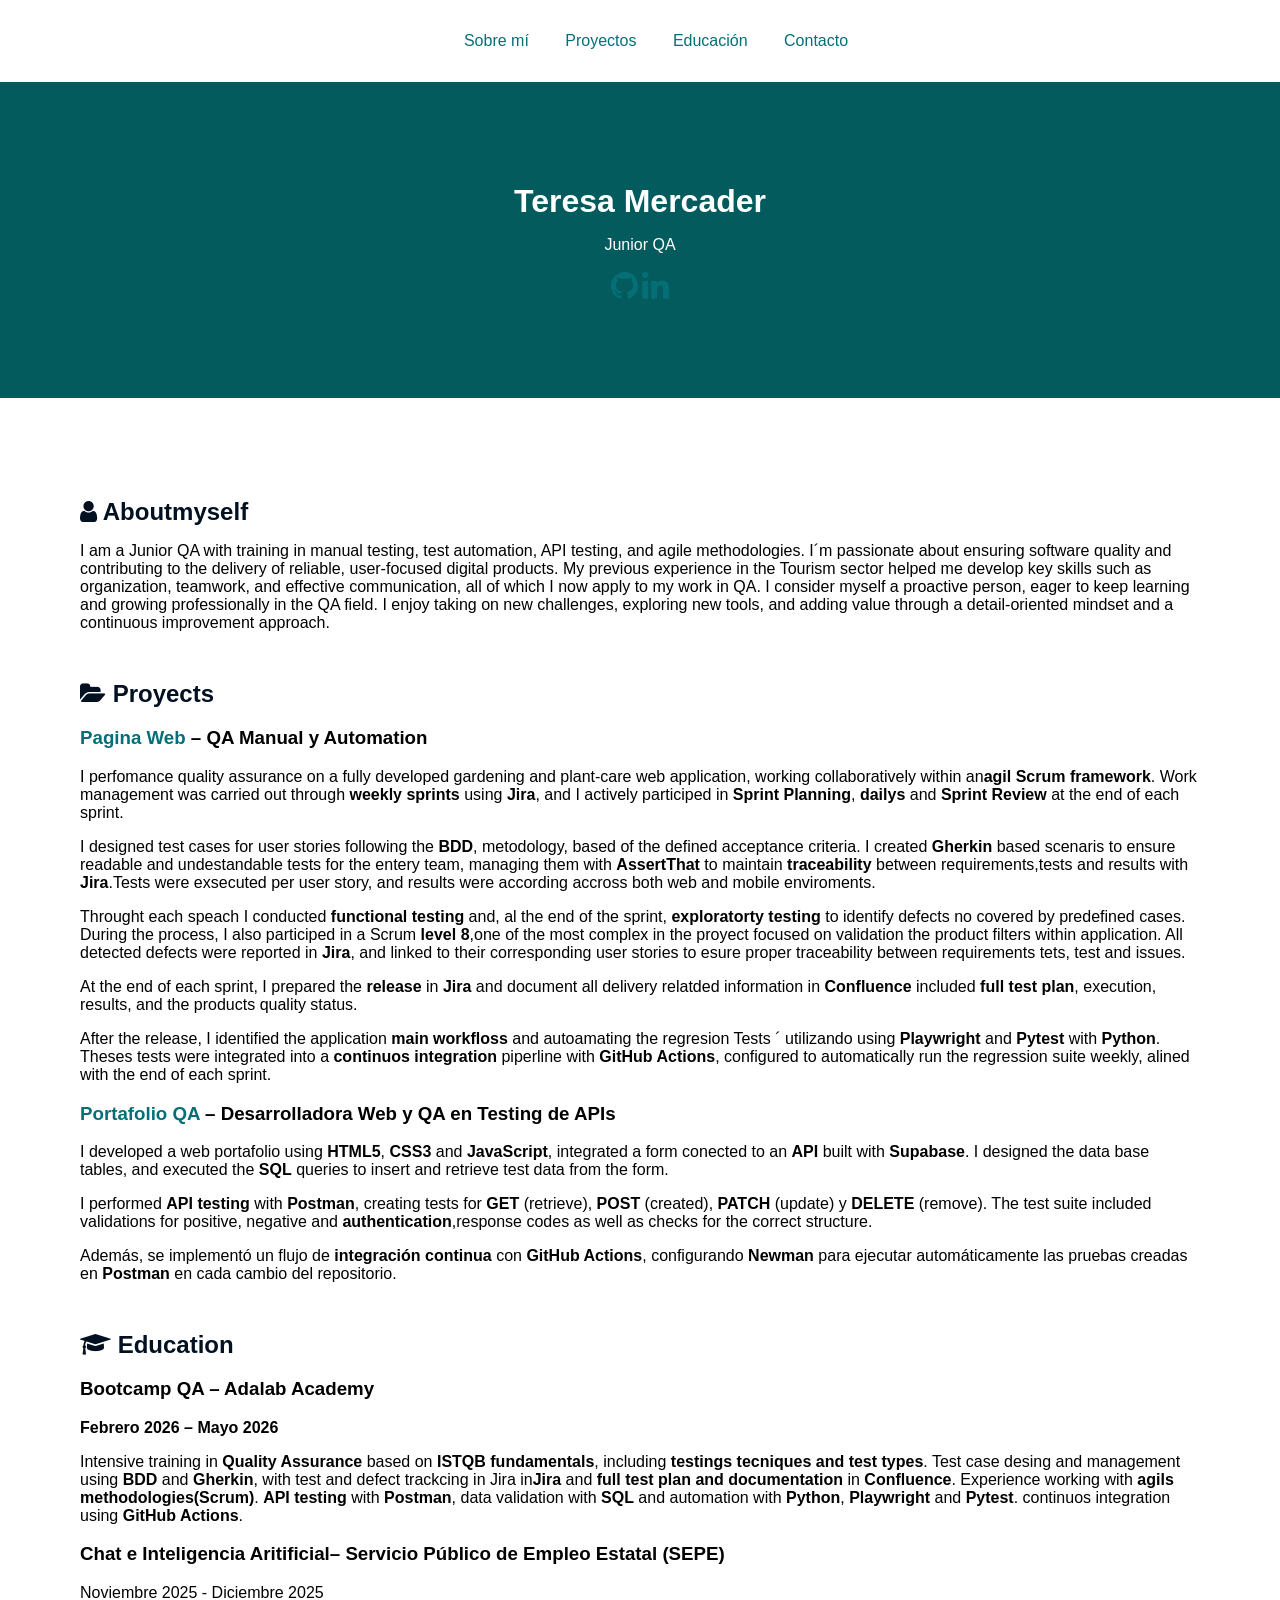
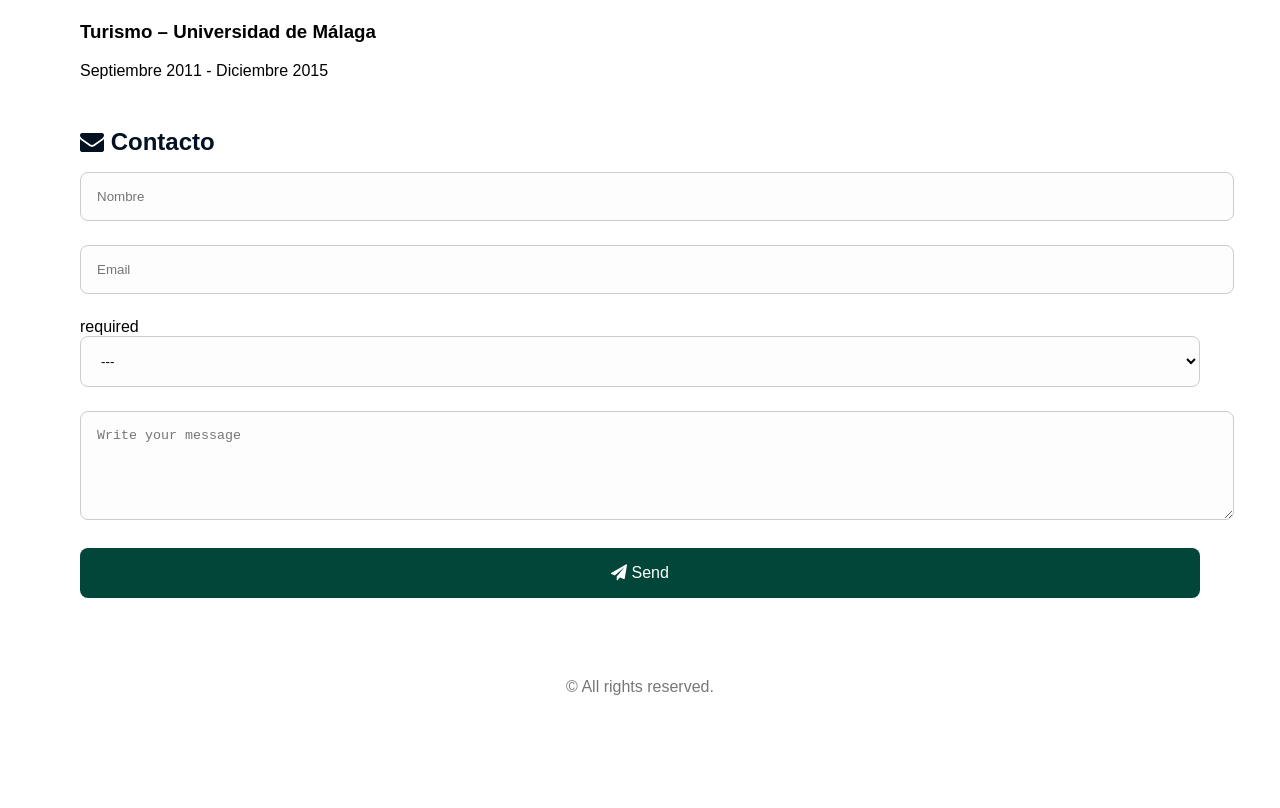
==== index.html @ 7fc17736 "Update index.html" ====
<!DOCTYPE html>
<html lang="es">

<head>
  <meta charset="UTF-8" />
  <meta name="viewport" content="width=device-width, initial-scale=1.0" />
  <meta name="description" content="Portfolio Teresa Mercader QA" />
  <meta name="author" content="Teresa Mecader" />
  <title>Teresa Mercader - Portfolio</title>
  <link href="style.css" rel="stylesheet">
  <!-- Importar Font Awesome para los iconos -->
  <link rel="stylesheet" href="https://cdnjs.cloudflare.com/ajax/libs/font-awesome/4.7.0/css/font-awesome.min.css" />
</head>

<body>
  <!-- Menú de navegación -->
  <nav>
    <ul>
      <li><a id="menusobremi" href="#sobremi">Sobre mí</a></li>
      <li><a id="menuproyectos" href="#proyectos">Proyectos</a></li>
      <li><a id="menueducacion" href="#educacion">Educación</a></li>
      <li><a id="menucontacto" href="#contacto">Contacto</a></li>
    </ul>
  </nav>
  <header>
    <h1 id="minombre">Teresa Mercader </h1>
    <p id="titulo">Junior QA</p>
    <p>
      <a id="linkgithub" href="https://github.com/TeresaMercaderQAOrganization" title="GitHub"
        class="fa fa-github fa-2x" aria-label="GitHub"></a>
      <a id="linklinkedin" href="https://www.linkedin.com/in/teresa-mercader/" title="LinkedIn"
        class="fa fa-linkedin fa-2x" aria-label="LinkedIn"></a>
    </p>
  </header>
  <main>
    <section id="Aboutmyself">
      <h2 id="titulosobremi">
        <i class="fa fa-user"></i> Aboutmyself
      </h2>
      <p>
        I am a Junior QA with training in manual testing, test automation, API testing, and agile methodologies.
        I´m passionate about ensuring software quality and contributing to the delivery of reliable, user‑focused
        digital products.
        My previous experience in the Tourism sector helped me develop key skills such as organization, teamwork, and
        effective communication, all of which I now apply to my work in QA.
        I consider myself a proactive person, eager to keep learning and growing professionally in the QA field. I enjoy
        taking on new challenges, exploring new tools, and adding value through a detail‑oriented mindset and a
        continuous improvement approach.
      </p>

    </section>

    <section id="Proyects">
      <h2 id="gardeningonlinestore">
        <i class="fa fa-folder-open"></i> Proyects
      </h2>

      <h3>
        <a id="linkproyectoapi"
          href="https://adalab-equipo2.atlassian.net/jira/software/projects/SCRUM/boards/1/backlog"
          target="_blank">Pagina Web</a>
        – QA Manual y Automation
      </h3>
      <p>
        I perfomance quality assurance on a fully developed gardening and plant-care web application,
        working collaboratively within an<strong>agil Scrum framework</strong>. Work management was carried
        out through <strong>weekly sprints</strong> using <strong>Jira</strong>, and I actively participed
        in <strong>Sprint Planning</strong>, <strong>dailys</strong> and <strong>Sprint Review</strong>
        at the end of each sprint.
      </p>

      <p>
        I designed test cases for user stories following the <strong>BDD</strong>, metodology, based of the defined
        acceptance criteria. I created <strong>Gherkin</strong> based scenaris to ensure readable and undestandable
        tests for the entery team, managing them with <strong>AssertThat</strong> to maintain
        <strong>traceability</strong> between requirements,tests and results with <strong>Jira</strong>.Tests were
        exsecuted per user story, and results were according accross both web and mobile enviroments.
      </p>

      <p>
        Throught each speach I conducted <strong>functional testing</strong> and, al the end of the sprint, <strong>
        exploratorty testing</strong> to identify defects no covered by predefined cases.
        During the process, I also participed in a Scrum <strong>level 8</strong>,one of the most complex
        in the proyect focused on validation the product filters within application. All detected defects were reported
        in <strong>Jira</strong>, and linked to their corresponding user stories to esure proper traceability
        between requirements tets, test and issues.
      </p>

      <p>
        At the end of each sprint, I prepared the <strong>release</strong> in <strong>Jira</strong>
        and document all delivery relatded information in <strong>Confluence</strong> included
        <strong>full test plan</strong>, execution, results, and the products quality status.
      </p>

      <p>
        After the release, I identified the application  <strong>main workfloss </strong> and autoamating the regresion Tests ´
        utilizando using <strong>Playwright</strong> and <strong>Pytest</strong> with <strong>Python</strong>. 
        Theses tests were integrated into a <strong>continuos integration</strong> piperline with
        <strong>GitHub Actions</strong>, configured to automatically run the regression suite weekly, alined 
        with the end of each sprint.
      </p>

      <h3>
        <a id="linkproyectoportafolio"
          href="https://teresamercaderqaorganization.github.io/Portafolio-Teresa-Mercader/">Portafolio QA</a>
        – Desarrolladora Web y QA en Testing de APIs
      </h3>
      <p>
        I developed a web portafolio using <strong>HTML5</strong>, <strong>CSS3</strong> and
        <strong>JavaScript</strong>, integrated a form conected to an <strong>API</strong> built with <strong>Supabase</strong>. 
        I designed the data base tables, and executed the <strong>SQL</strong> queries to insert and retrieve
        test data from the form.
      </p>

      <p>
        I performed <strong>API testing</strong> with <strong>Postman</strong>, creating
        tests for <strong>GET</strong> (retrieve),
        <strong>POST</strong> (created), <strong>PATCH</strong> (update) y
        <strong>DELETE</strong> (remove). The test suite included validations for positive, negative and
        <strong>authentication</strong>,response codes as well as checks for the correct structure.
      </p>

      <p>
        Además, se implementó un flujo de <strong>integración continua</strong> con
        <strong>GitHub Actions</strong>, configurando <strong>Newman</strong> para ejecutar
        automáticamente las pruebas creadas en <strong>Postman</strong> en cada cambio del
        repositorio.
      </p>

    </section>

    <section id="Education">
      <h2 id="tituloeducacion">
        <i class="fa fa-graduation-cap"></i> Education
      </h2>

      <h3>Bootcamp QA – Adalab Academy </h3>
      <p><strong>Febrero 2026 – Mayo 2026</strong></p>
      <p>
        Intensive training in  <strong>Quality Assurance</strong> based on 
        <strong>ISTQB fundamentals</strong>, including <strong>testings tecniques</strong> 
        <strong>and test types</strong>. Test case desing and management using <strong>BDD</strong> and 
        <strong>Gherkin</strong>, with test and defect trackcing in Jira 
        in<strong>Jira</strong> and <strong>full test plan and documentation </strong> in
        <strong>Confluence</strong>. Experience working with <strong>agils methodologies(Scrum)</strong>.
        <strong>API testing</strong> with <strong>Postman</strong>, data validation with
        <strong>SQL</strong> and automation with <strong>Python</strong>,
        <strong>Playwright</strong> and <strong>Pytest</strong>. continuos integration using
        <strong>GitHub Actions</strong>.
      </p>


      <h3>Chat e Inteligencia Aritificial– Servicio Público de Empleo Estatal (SEPE)</h3>
      <p>Noviembre 2025 - Diciembre 2025</p>

      <h3>Turismo – Universidad de Málaga</h3>
      <p>Septiembre 2011 - Diciembre 2015</p>
    </section>

    <section id="contacto">
      <h2 id="titulocontacto">
        <i class="fa fa-envelope"></i> Contacto
      </h2>
      <form id="contactForm" onsubmit="return enviarFormulario(event)">
        <input id="nombre" type="text" placeholder="Nombre" required/ maxlength="15">
        <input id="email" type="email" placeholder="Email" />required
        <select id="asunto">
          <option value="">---</option>
          <option value="info">information</option>
          <option value="job">Job offert </option>
          <option value="other">other</option>
        </select>
        <textarea id="mensaje" rows="5" placeholder="Write your message"></textarea>
        <button id="enviar" type="submit">
          <i class="fa fa-paper-plane"></i> Send
        </button>
      </form>
      <p id="formMessage"></p>
    </section>


    <footer>
      <p>&copy; All rights reserved.</p>
    </footer>
</body>
<script src="script.js" defer></script>

</html>
---- style.css ----
body {
  font-family: Verdana, Arial, sans-serif;
  font-size: 1rem;
  color: black;
  margin: 0;
}

header {
  background-color: rgb(4, 91, 93);
  color: white;
  padding: 5rem;
  text-align: center;
}

main {
  padding: 5rem;
  text-align: left;
}

nav {
  text-align: center;
  width:100%;
  padding: 1rem;
}

nav ul {
  padding: 0;
  margin: 0;
    background-color: white;
  
}

nav ul li {
  display: inline-block;
  margin: 0rem;
  font-size: 1rem;
  padding: 1rem;
  border-radius: 0.5rem ;

}
/* Menú vertical en móvil */
@media (max-width: 768px) {
  nav ul li {
    display: block;
    margin: 0.8rem 0;
  }
}

h1 {
  font-size: 2rem;
  margin-bottom: 1rem;
}

p {
  font-size: 1rem;
  margin-bottom: 1rem;
}

a {
  color: #056f78;
  text-decoration: none;
}

a:hover {
  text-decoration: underline;
}

section {
  margin-bottom: 3rem;
}

h2 {
  font-size: 1.5rem;
  margin-bottom: 1rem;
  color: #021121;
}

/* FORMULARIO */
form {
  width: 100%;
  font-size: 1rem;
}

input,
textarea,
select {
  width: 100%;
  padding: 1rem;
  margin-bottom: 1.5rem;
  border: 1px solid #ccc;
  border-radius: 0.5rem;
  background-color: #fdfdfd;
}

button {
  width: 100%;
  padding: 1rem;
  background-color: #02463a;
  color: white;
  border: none;
  border-radius: 0.5rem;
  font-size: 1rem;
}

footer {
  margin-top: 2rem;
  padding: 1rem;
  font-size: 0.9rem;
  color: #777;
  text-align: center;
}

table {
  width: 100%;
  border-collapse: collapse;
  table-layout: fixed; /* CLAVE */
  font-family: Arial, sans-serif;
}

th, td {
  border: 1px solid #ddd;
  padding: 6px;
  font-size: 14px;
  word-wrap: break-word;
  overflow-wrap: break-word;
}

thead {
  background-color: #f4f4f4;
}

/* Móvil */
@media (max-width: 768px) {
  th, td {
    font-size: 12px;
    padding: 4px;
  }
}
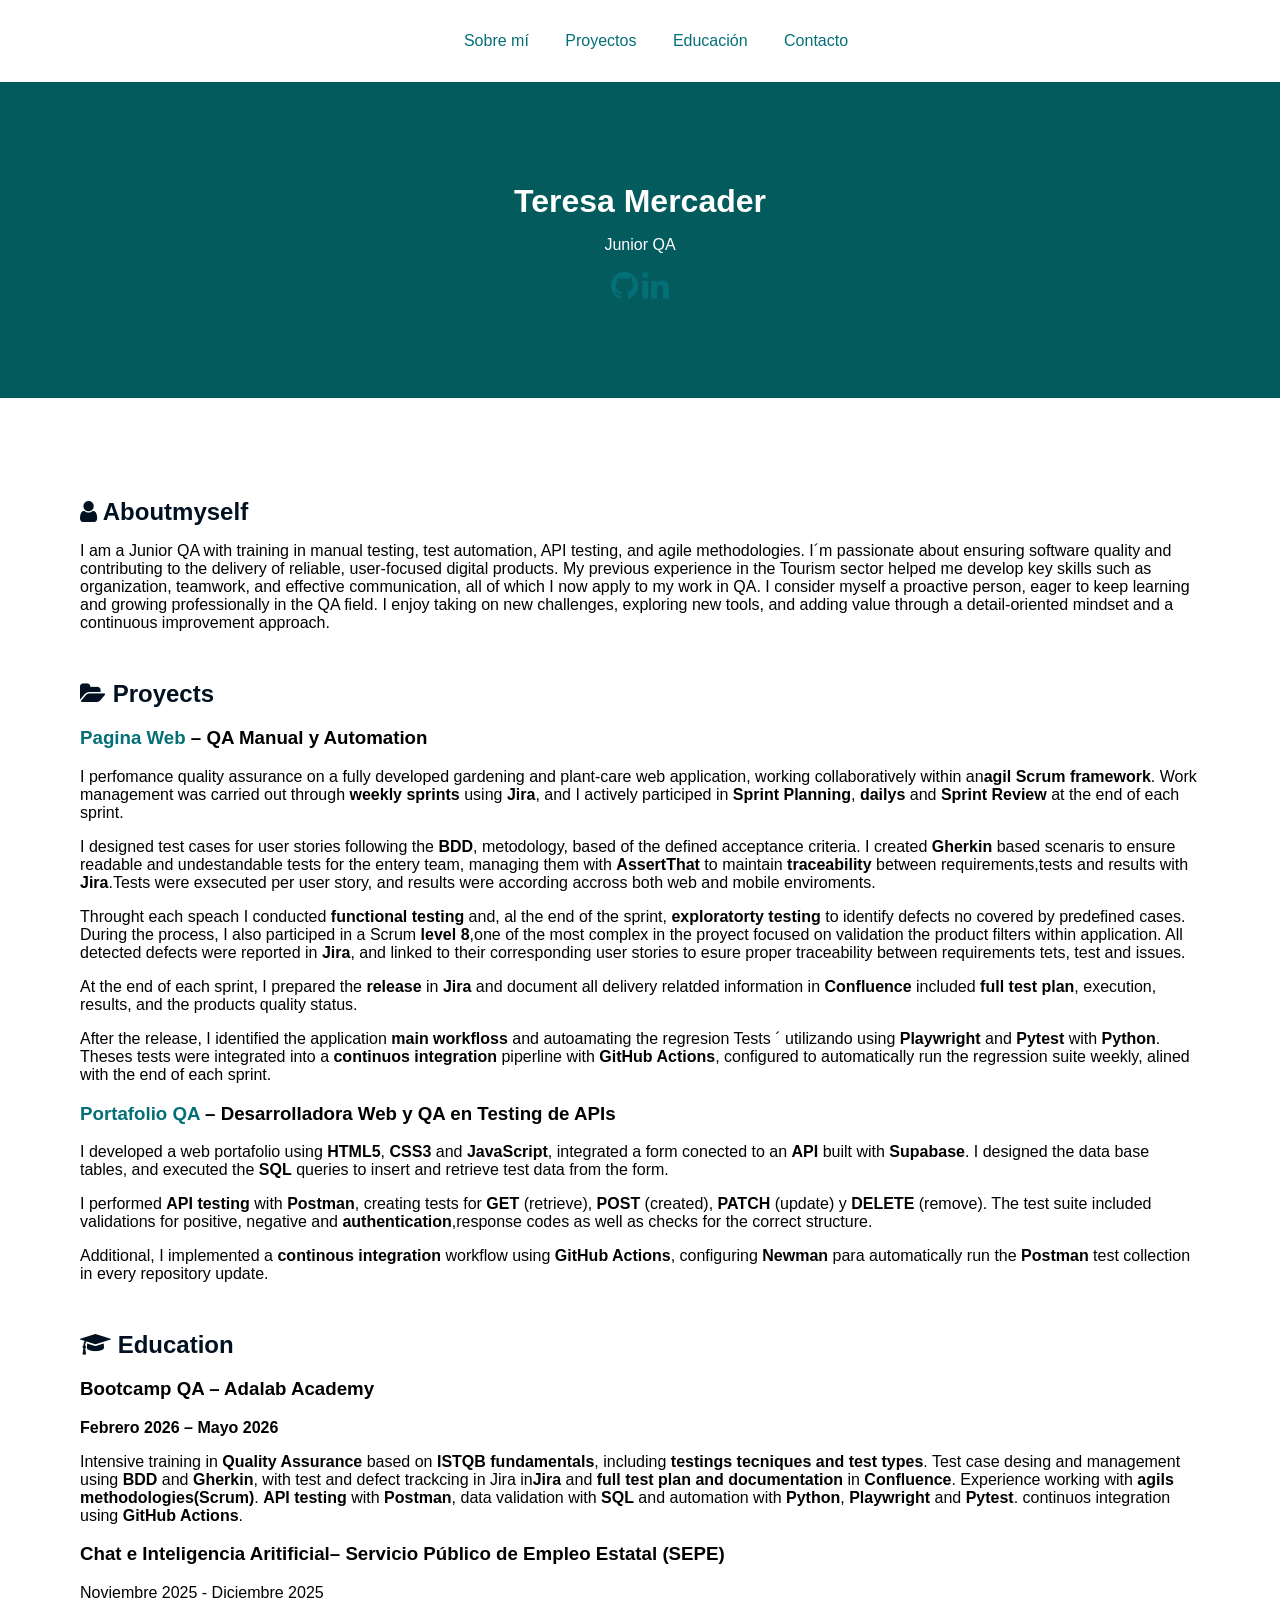
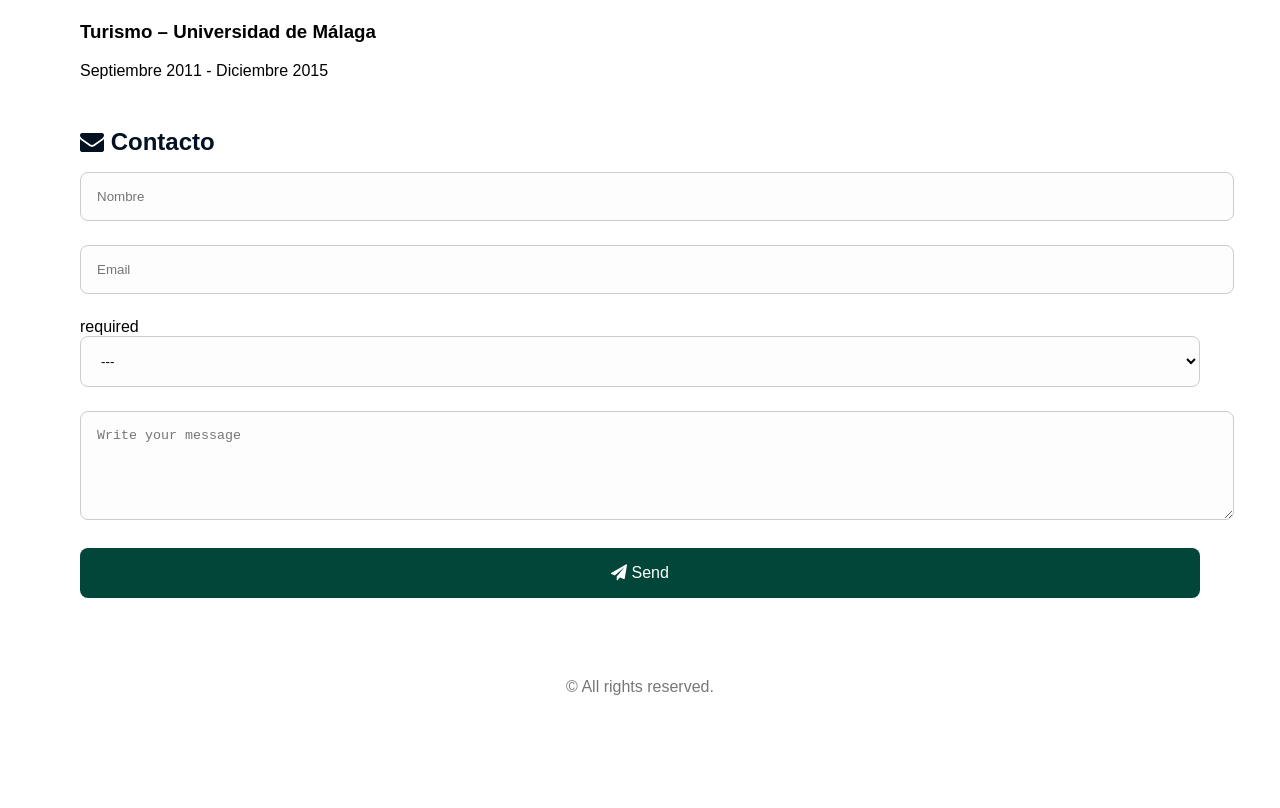
==== commit 301f3a8f: "Update index.html" ====
--- a/index.html
+++ b/index.html
@@ -121,10 +121,9 @@
       </p>
 
       <p>
-        Además, se implementó un flujo de <strong>integración continua</strong> con
-        <strong>GitHub Actions</strong>, configurando <strong>Newman</strong> para ejecutar
-        automáticamente las pruebas creadas en <strong>Postman</strong> en cada cambio del
-        repositorio.
+        Additional, I implemented a <strong>continous integration</strong> workflow using
+        <strong>GitHub Actions</strong>, configuring <strong>Newman</strong> para automatically
+        run the <strong>Postman</strong> test collection in every repository update.
       </p>
 
     </section>
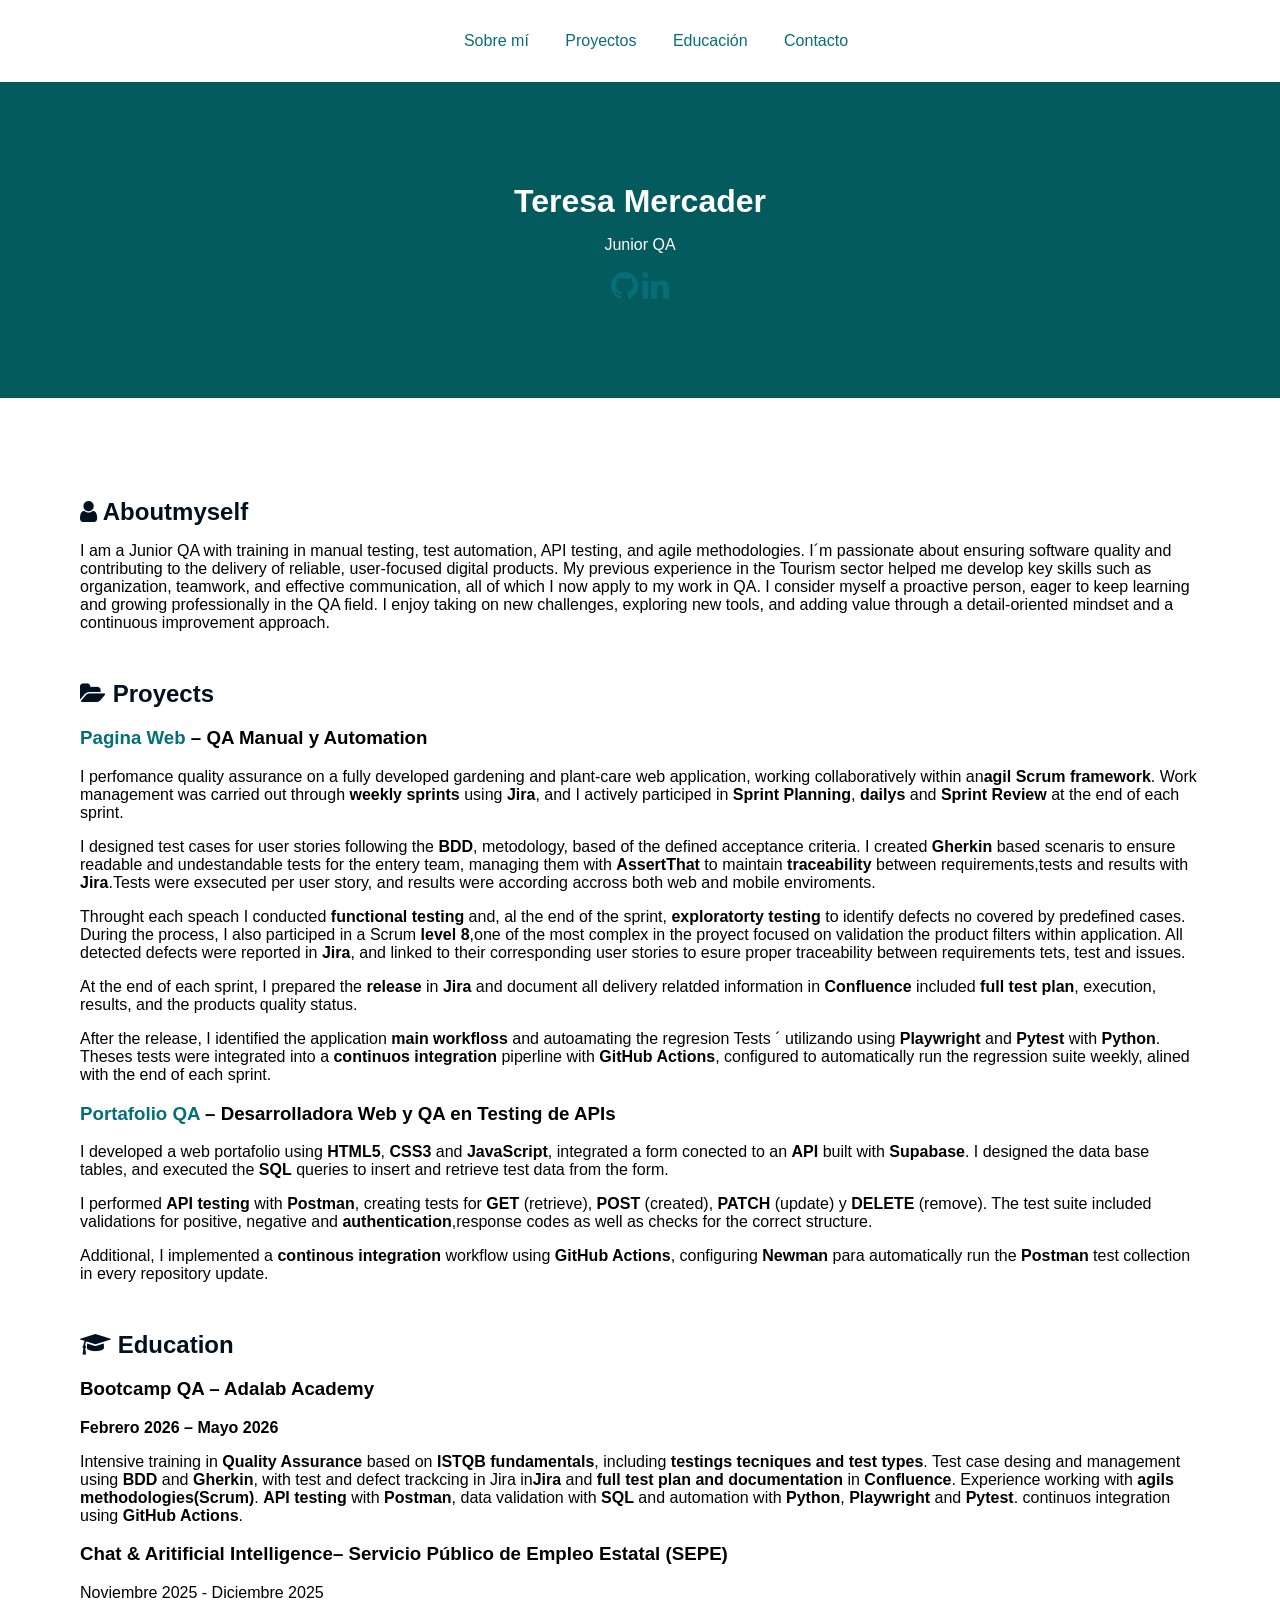
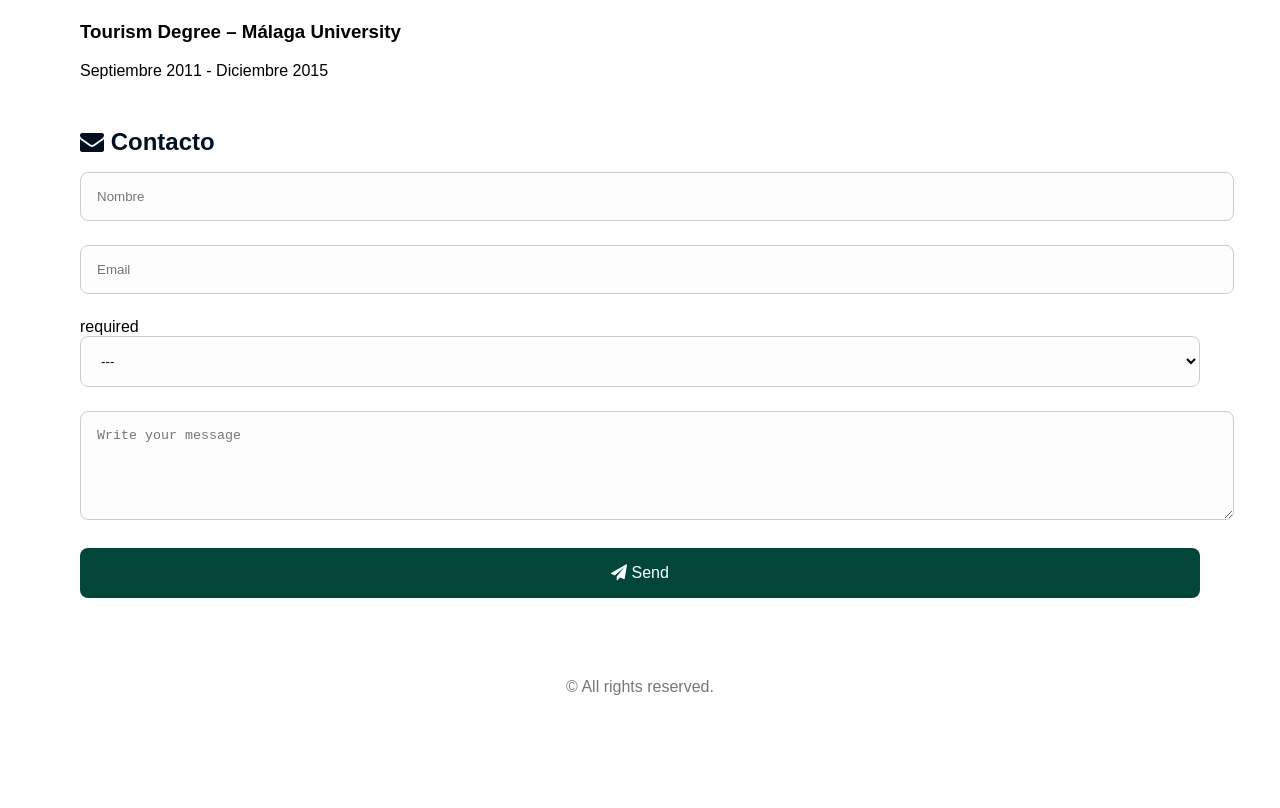
==== commit b10fc7e2: "Update index.html" ====
--- a/index.html
+++ b/index.html
@@ -149,10 +149,10 @@
       </p>
 
 
-      <h3>Chat e Inteligencia Aritificial– Servicio Público de Empleo Estatal (SEPE)</h3>
+      <h3>Chat & Aritificial Intelligence– Servicio Público de Empleo Estatal (SEPE)</h3>
       <p>Noviembre 2025 - Diciembre 2025</p>
 
-      <h3>Turismo – Universidad de Málaga</h3>
+      <h3>Tourism Degree – Málaga University</h3>
       <p>Septiembre 2011 - Diciembre 2015</p>
     </section>
 
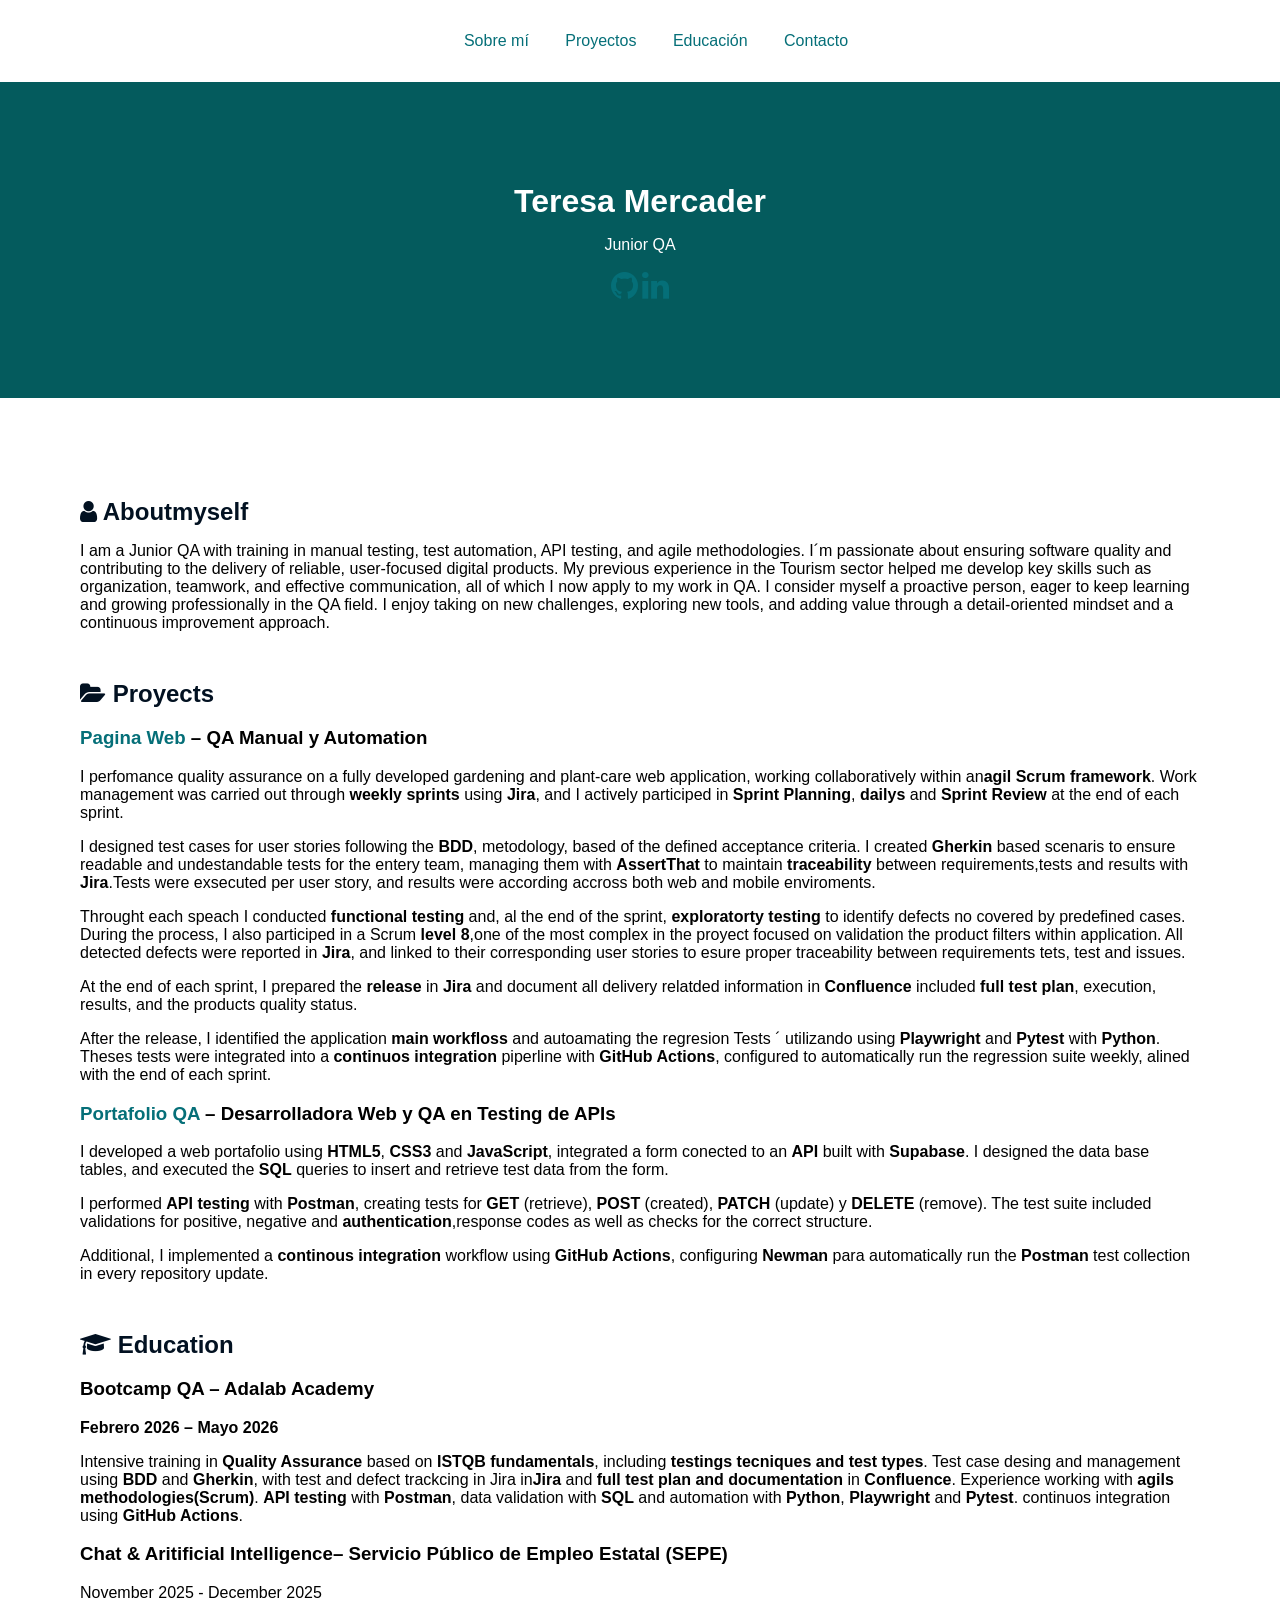
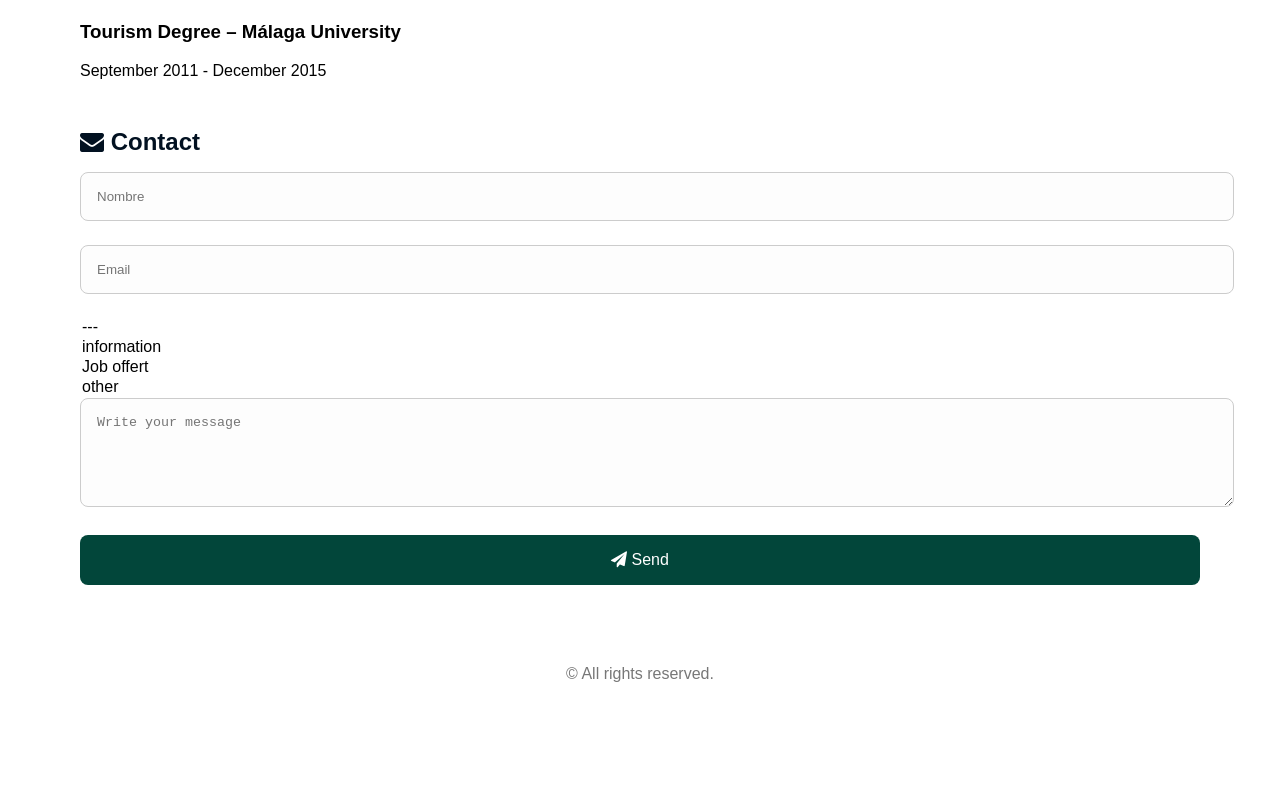
==== commit fe5f1893: "Update index.html" ====
--- a/index.html
+++ b/index.html
@@ -16,10 +16,10 @@
   <!-- Menú de navegación -->
   <nav>
     <ul>
-      <li><a id="menusobremi" href="#sobremi">Sobre mí</a></li>
-      <li><a id="menuproyectos" href="#proyectos">Proyectos</a></li>
-      <li><a id="menueducacion" href="#educacion">Educación</a></li>
-      <li><a id="menucontacto" href="#contacto">Contacto</a></li>
+      <li><a id="menusobremi" href="#aboutmyself">Sobre mí</a></li>
+      <li><a id="menuproyectos" href="#proyects">Proyectos</a></li>
+      <li><a id="menueducacion" href="#education">Educación</a></li>
+      <li><a id="menucontacto" href="#contact">Contacto</a></li>
     </ul>
   </nav>
   <header>
@@ -150,19 +150,19 @@
 
 
       <h3>Chat & Aritificial Intelligence– Servicio Público de Empleo Estatal (SEPE)</h3>
-      <p>Noviembre 2025 - Diciembre 2025</p>
+      <p>November 2025 - December 2025</p>
 
       <h3>Tourism Degree – Málaga University</h3>
-      <p>Septiembre 2011 - Diciembre 2015</p>
+      <p>September 2011 - December 2015</p>
     </section>
 
-    <section id="contacto">
+    <section id="contact">
       <h2 id="titulocontacto">
-        <i class="fa fa-envelope"></i> Contacto
+        <i class="fa fa-envelope"></i> Contact
       </h2>
       <form id="contactForm" onsubmit="return enviarFormulario(event)">
         <input id="nombre" type="text" placeholder="Nombre" required/ maxlength="15">
-        <input id="email" type="email" placeholder="Email" />required
+        <input id="email" type="email" placeholder="Email" required
         <select id="asunto">
           <option value="">---</option>
           <option value="info">information</option>
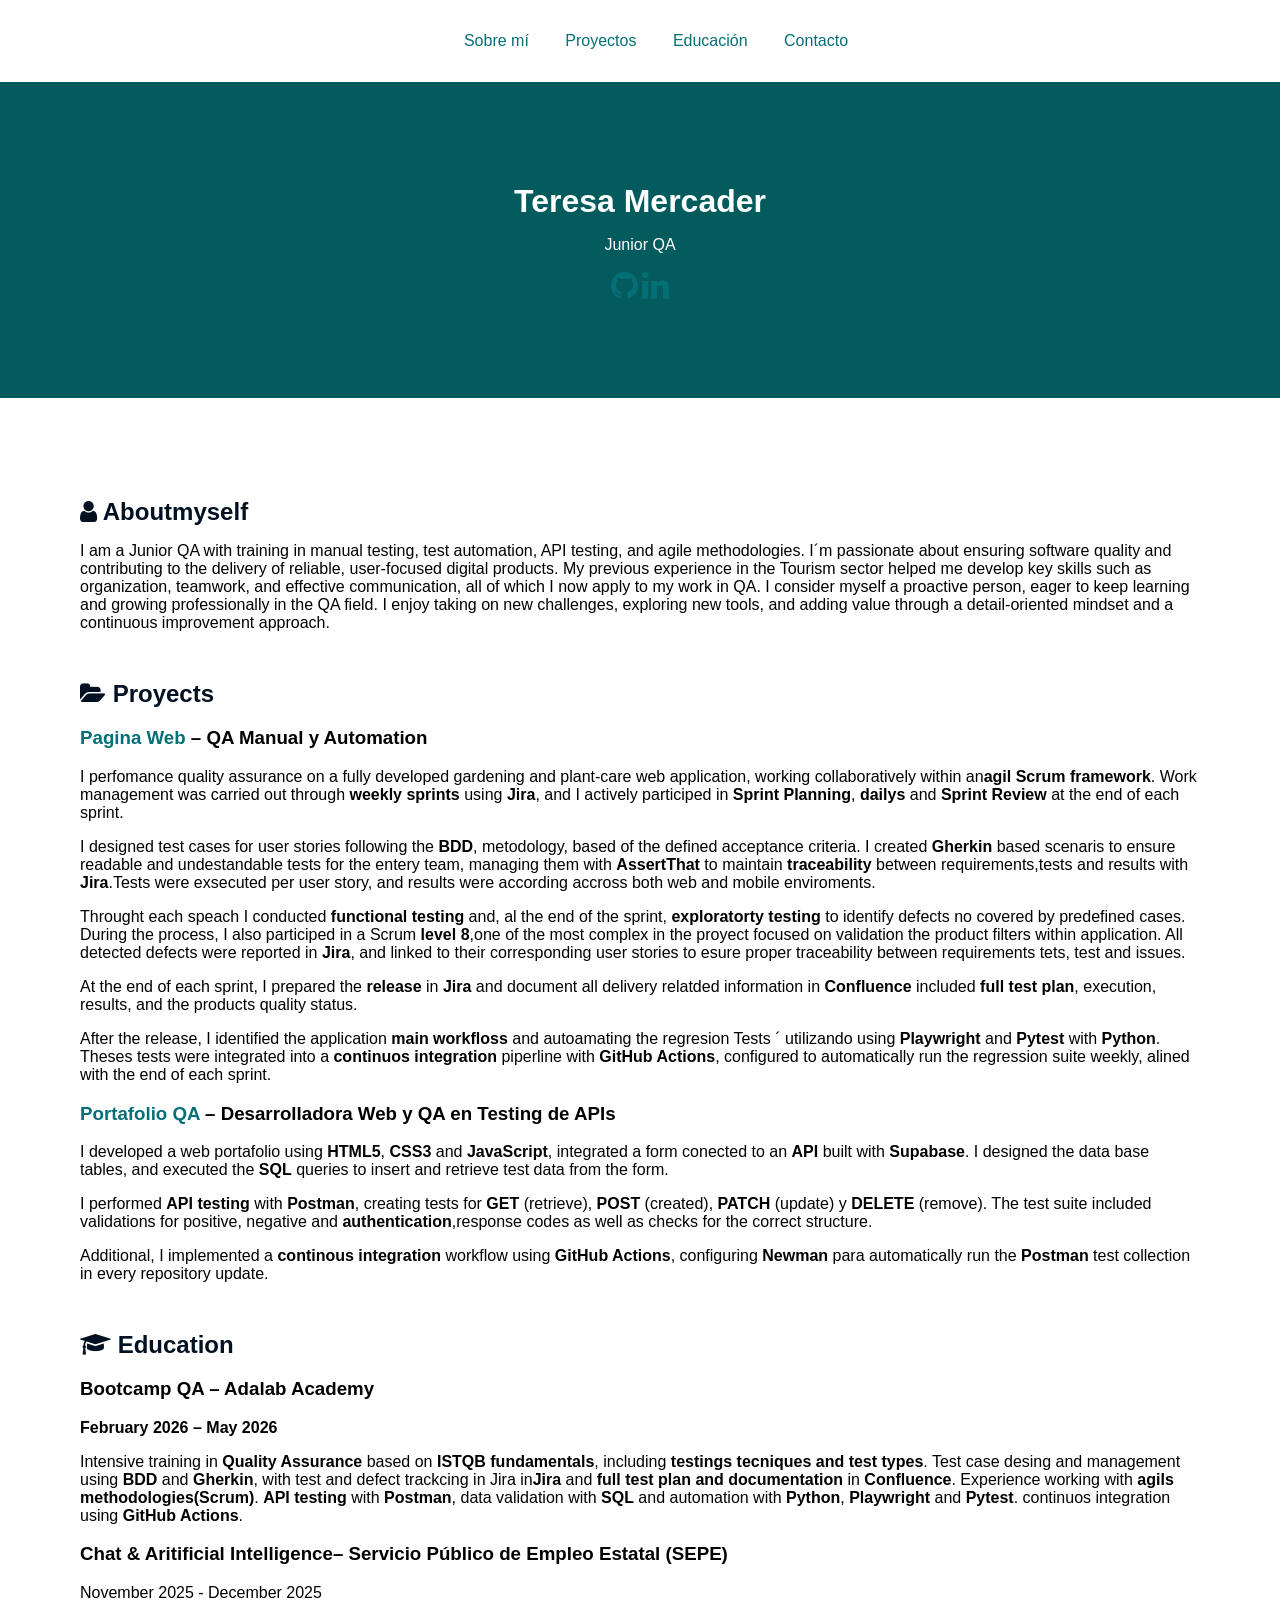
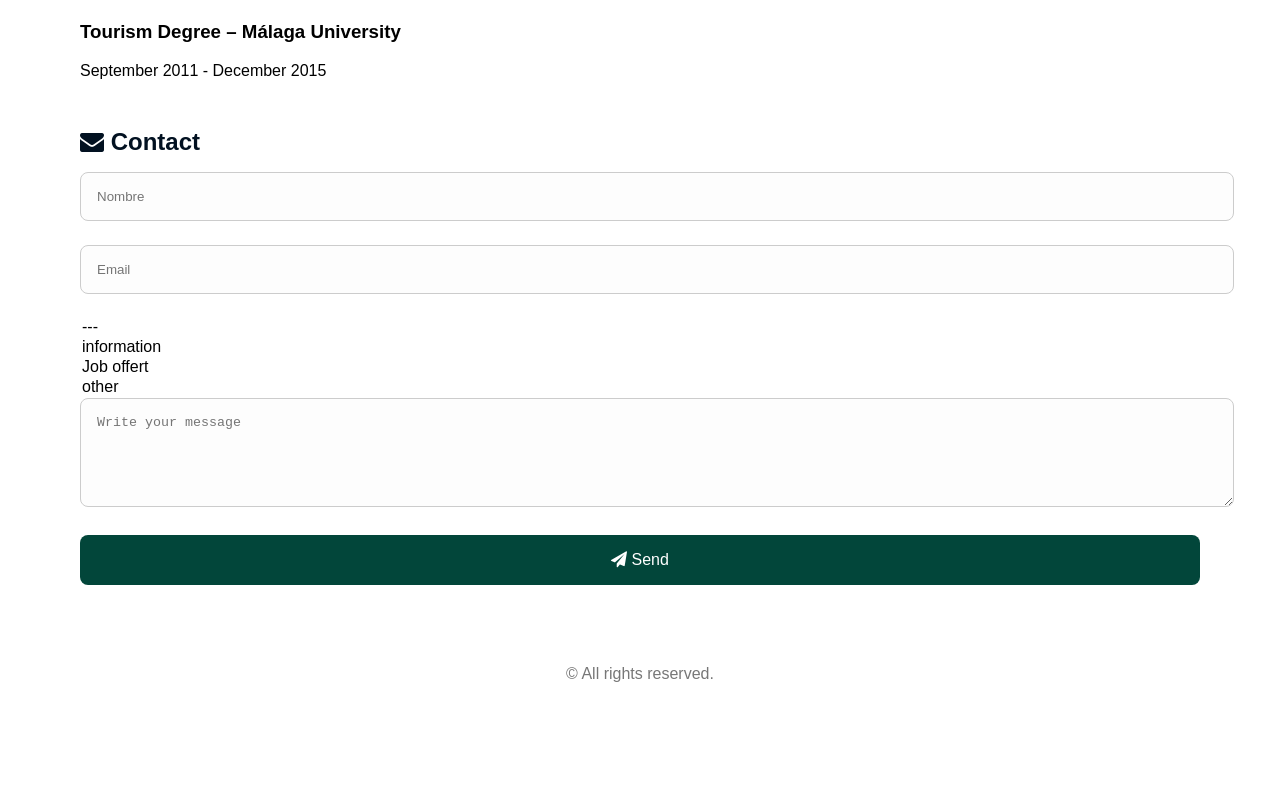
==== commit 77aa29c3: "Update index.html" ====
--- a/index.html
+++ b/index.html
@@ -134,7 +134,7 @@
       </h2>
 
       <h3>Bootcamp QA – Adalab Academy </h3>
-      <p><strong>Febrero 2026 – Mayo 2026</strong></p>
+      <p><strong>February 2026 – May 2026</strong></p>
       <p>
         Intensive training in  <strong>Quality Assurance</strong> based on 
         <strong>ISTQB fundamentals</strong>, including <strong>testings tecniques</strong> 
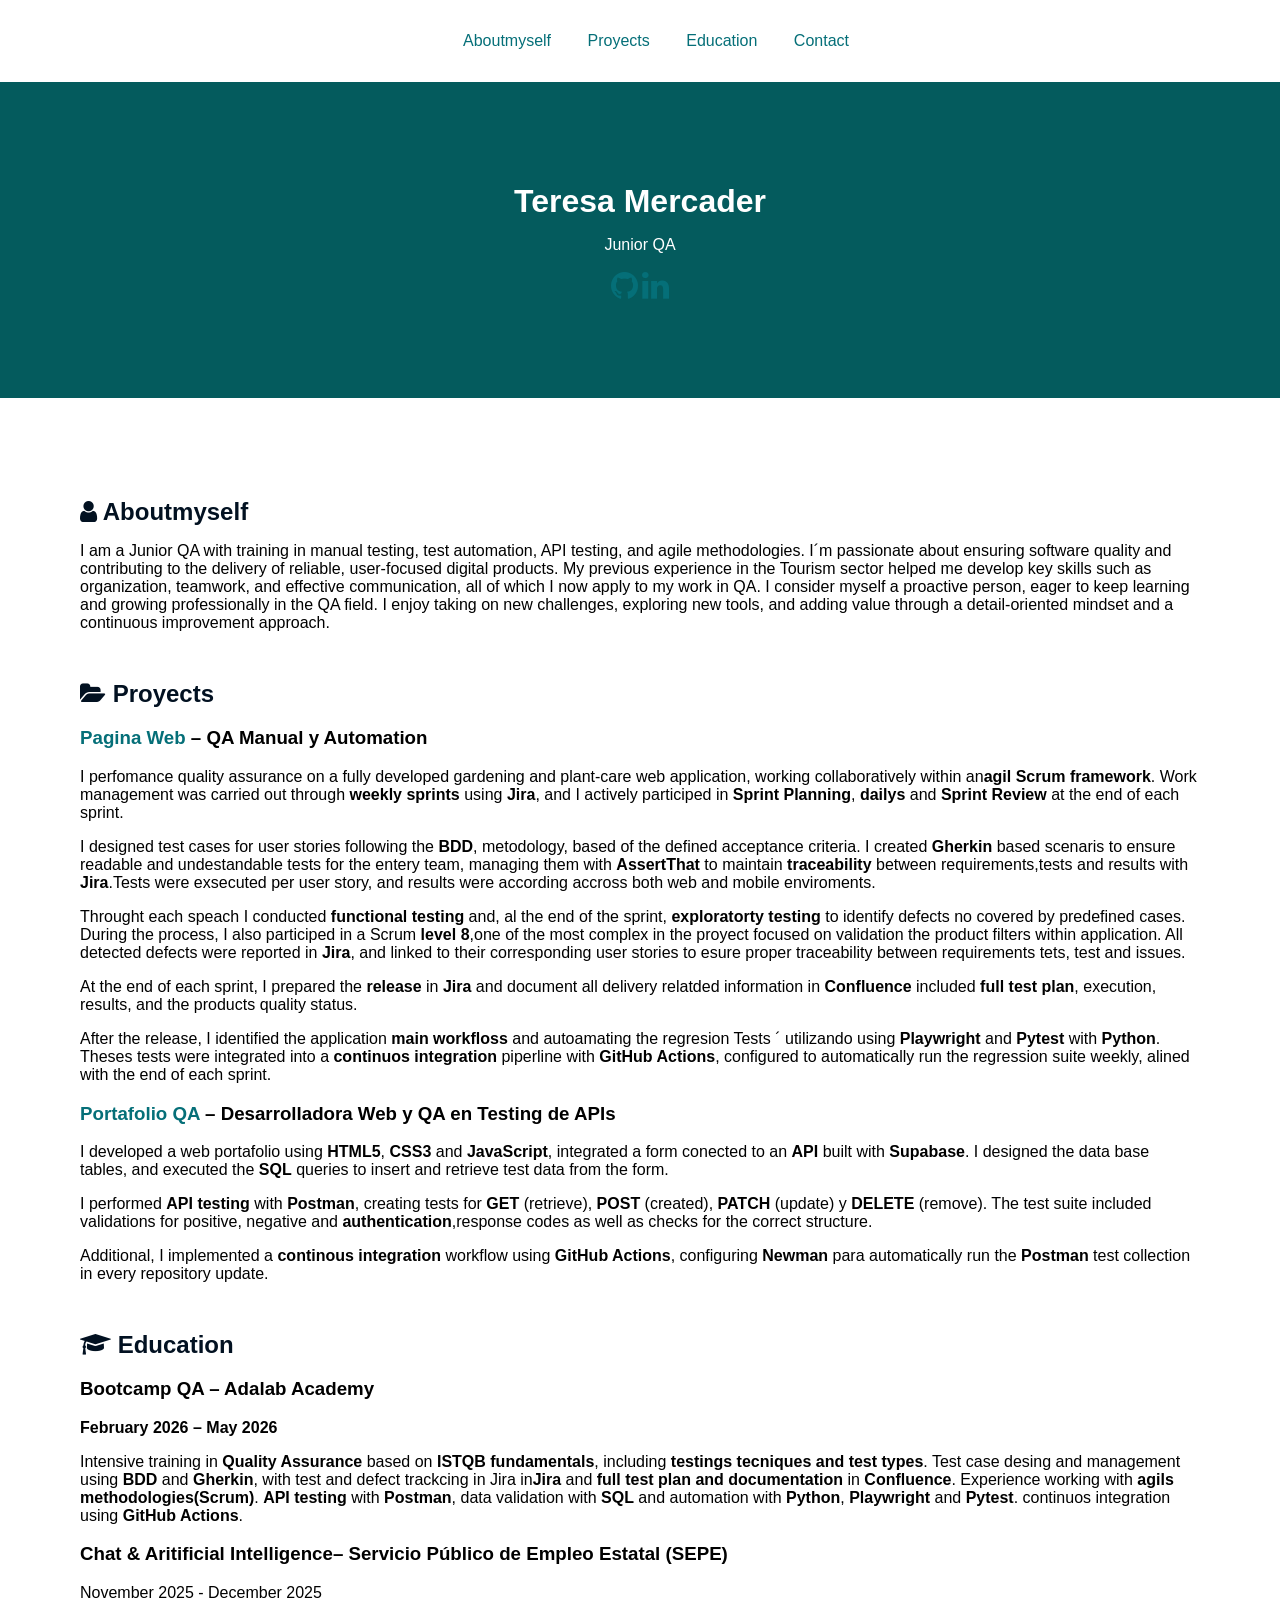
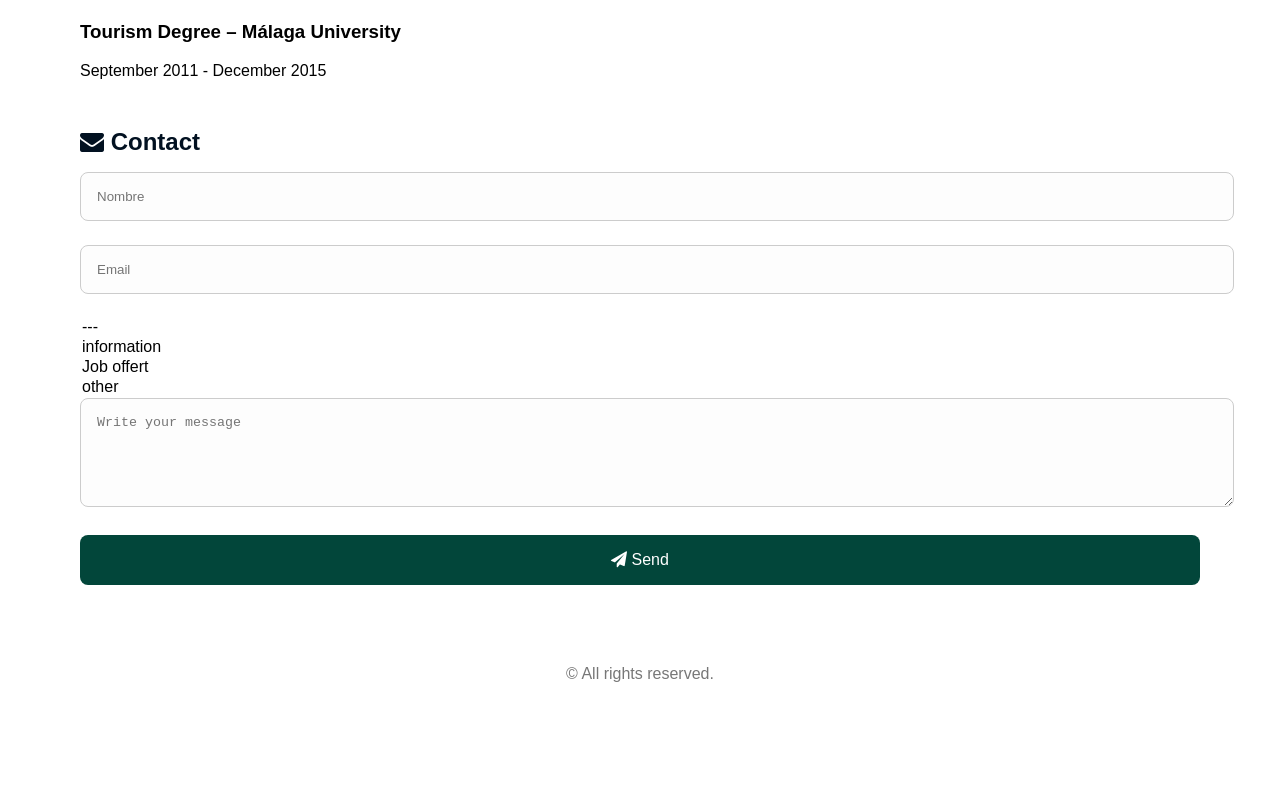
==== commit e0927542: "Update index.html" ====
--- a/index.html
+++ b/index.html
@@ -16,10 +16,10 @@
   <!-- Menú de navegación -->
   <nav>
     <ul>
-      <li><a id="menusobremi" href="#aboutmyself">Sobre mí</a></li>
-      <li><a id="menuproyectos" href="#proyects">Proyectos</a></li>
-      <li><a id="menueducacion" href="#education">Educación</a></li>
-      <li><a id="menucontacto" href="#contact">Contacto</a></li>
+      <li><a id="menusobremi" href="#aboutmyself">Aboutmyself</a></li>
+      <li><a id="menuproyectos" href="#proyects">Proyects</a></li>
+      <li><a id="menueducacion" href="#education">Education</a></li>
+      <li><a id="menucontacto" href="#contact">Contact</a></li>
     </ul>
   </nav>
   <header>
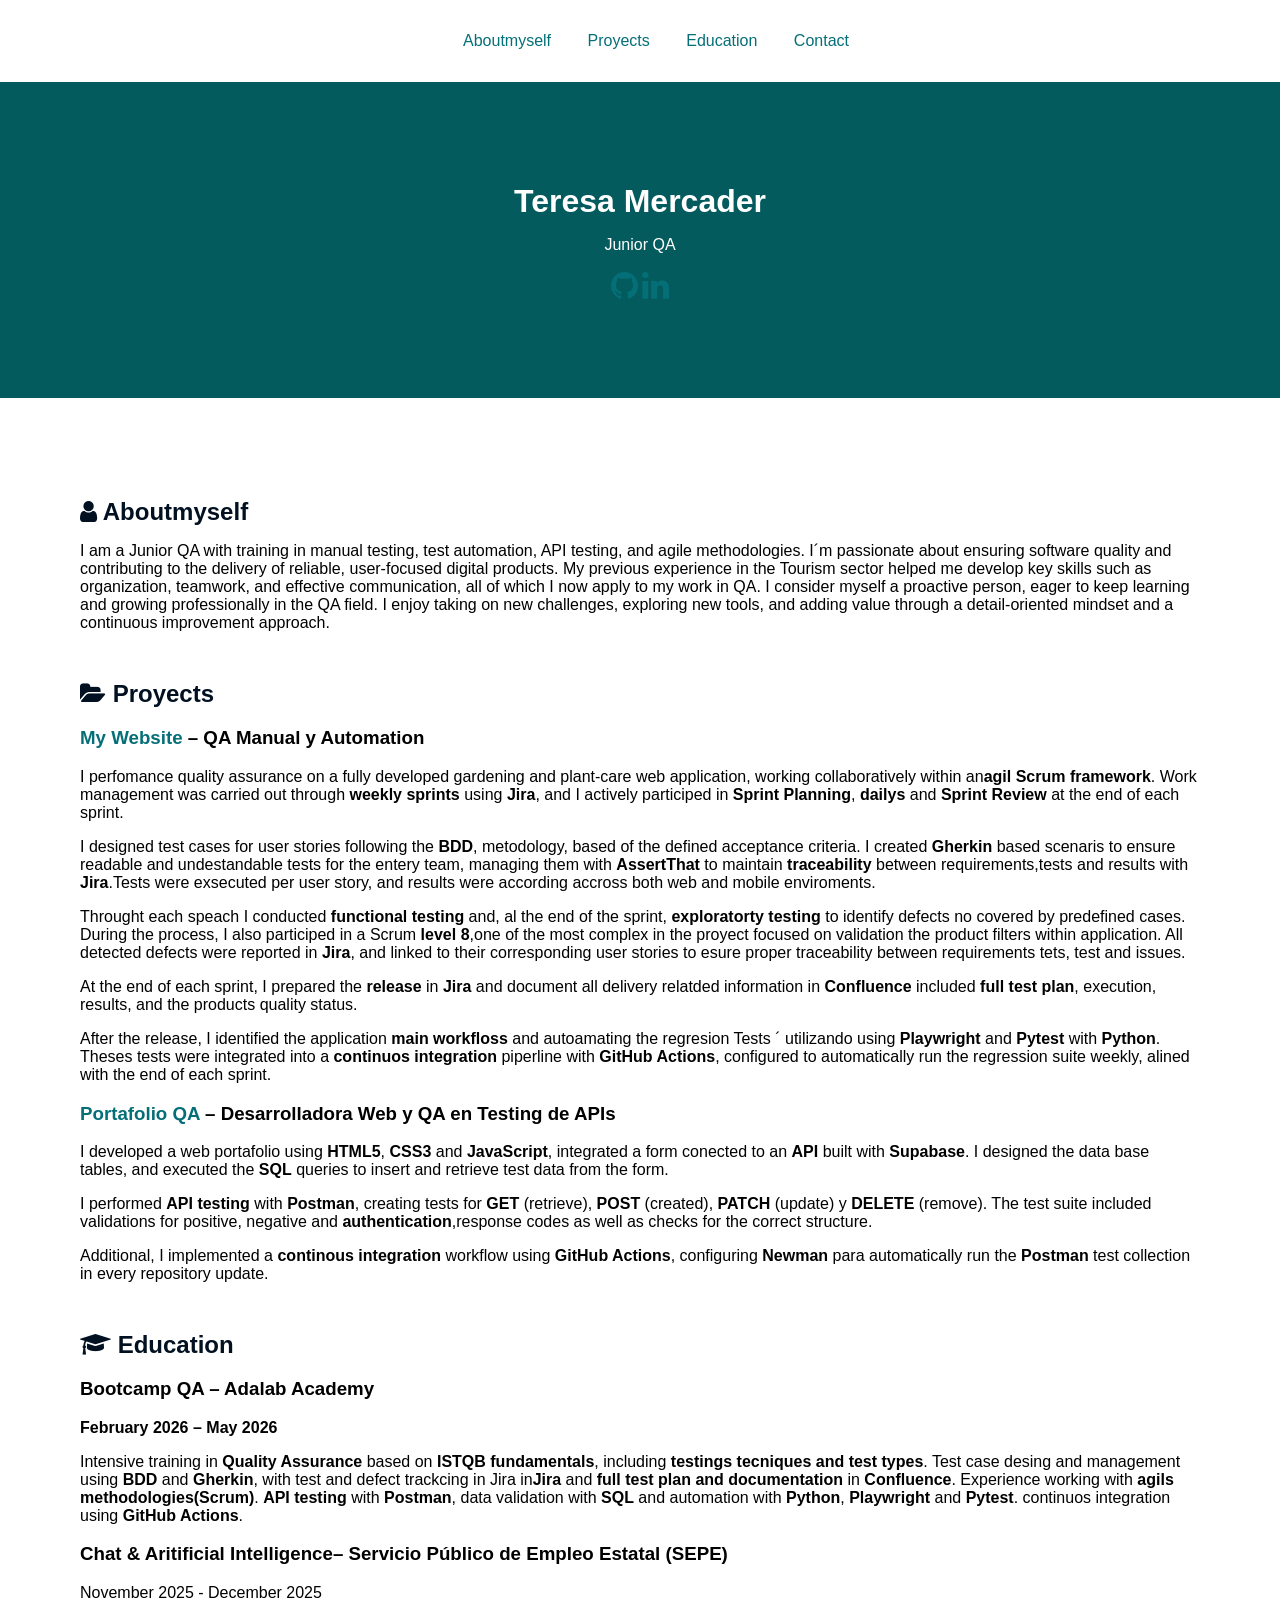
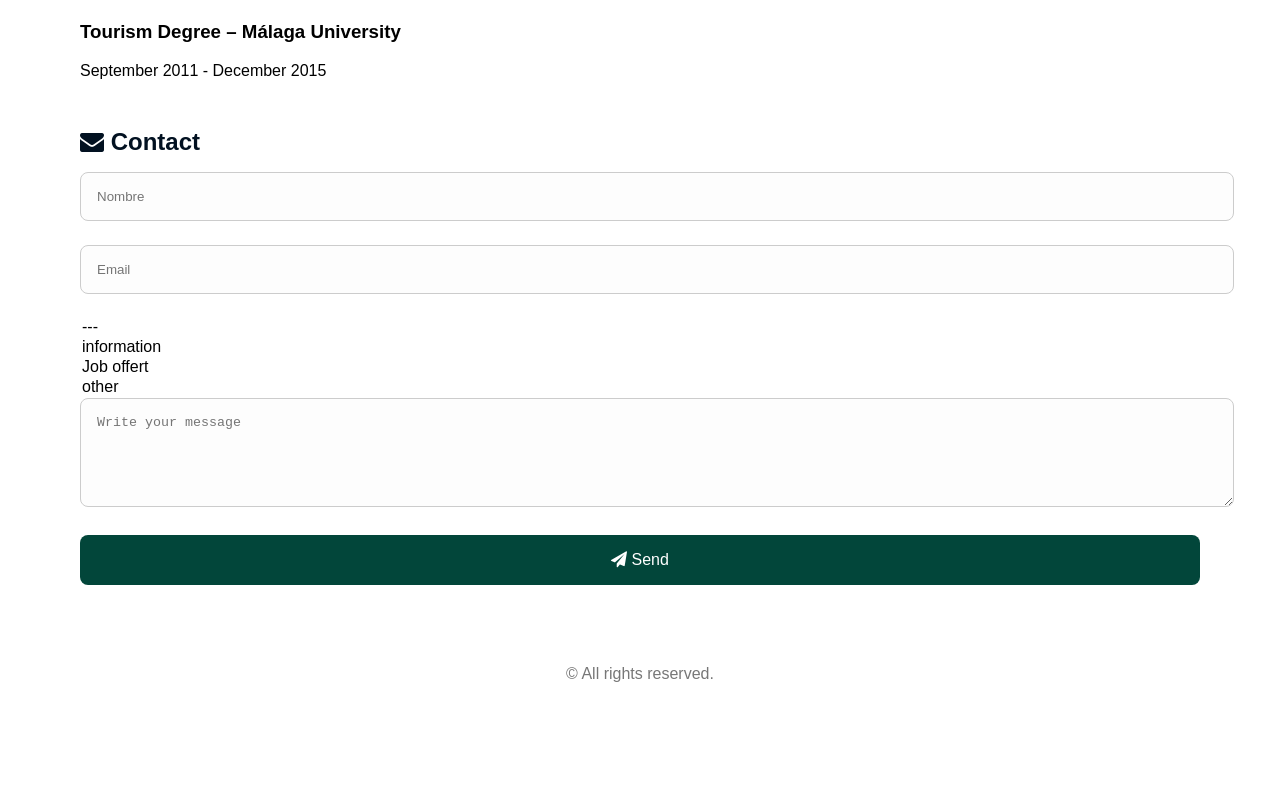
==== commit 06fd032f: "Update index.html" ====
--- a/index.html
+++ b/index.html
@@ -58,7 +58,7 @@
       <h3>
         <a id="linkproyectoapi"
           href="https://adalab-equipo2.atlassian.net/jira/software/projects/SCRUM/boards/1/backlog"
-          target="_blank">Pagina Web</a>
+          target="_blank">My Website</a>
         – QA Manual y Automation
       </h3>
       <p>
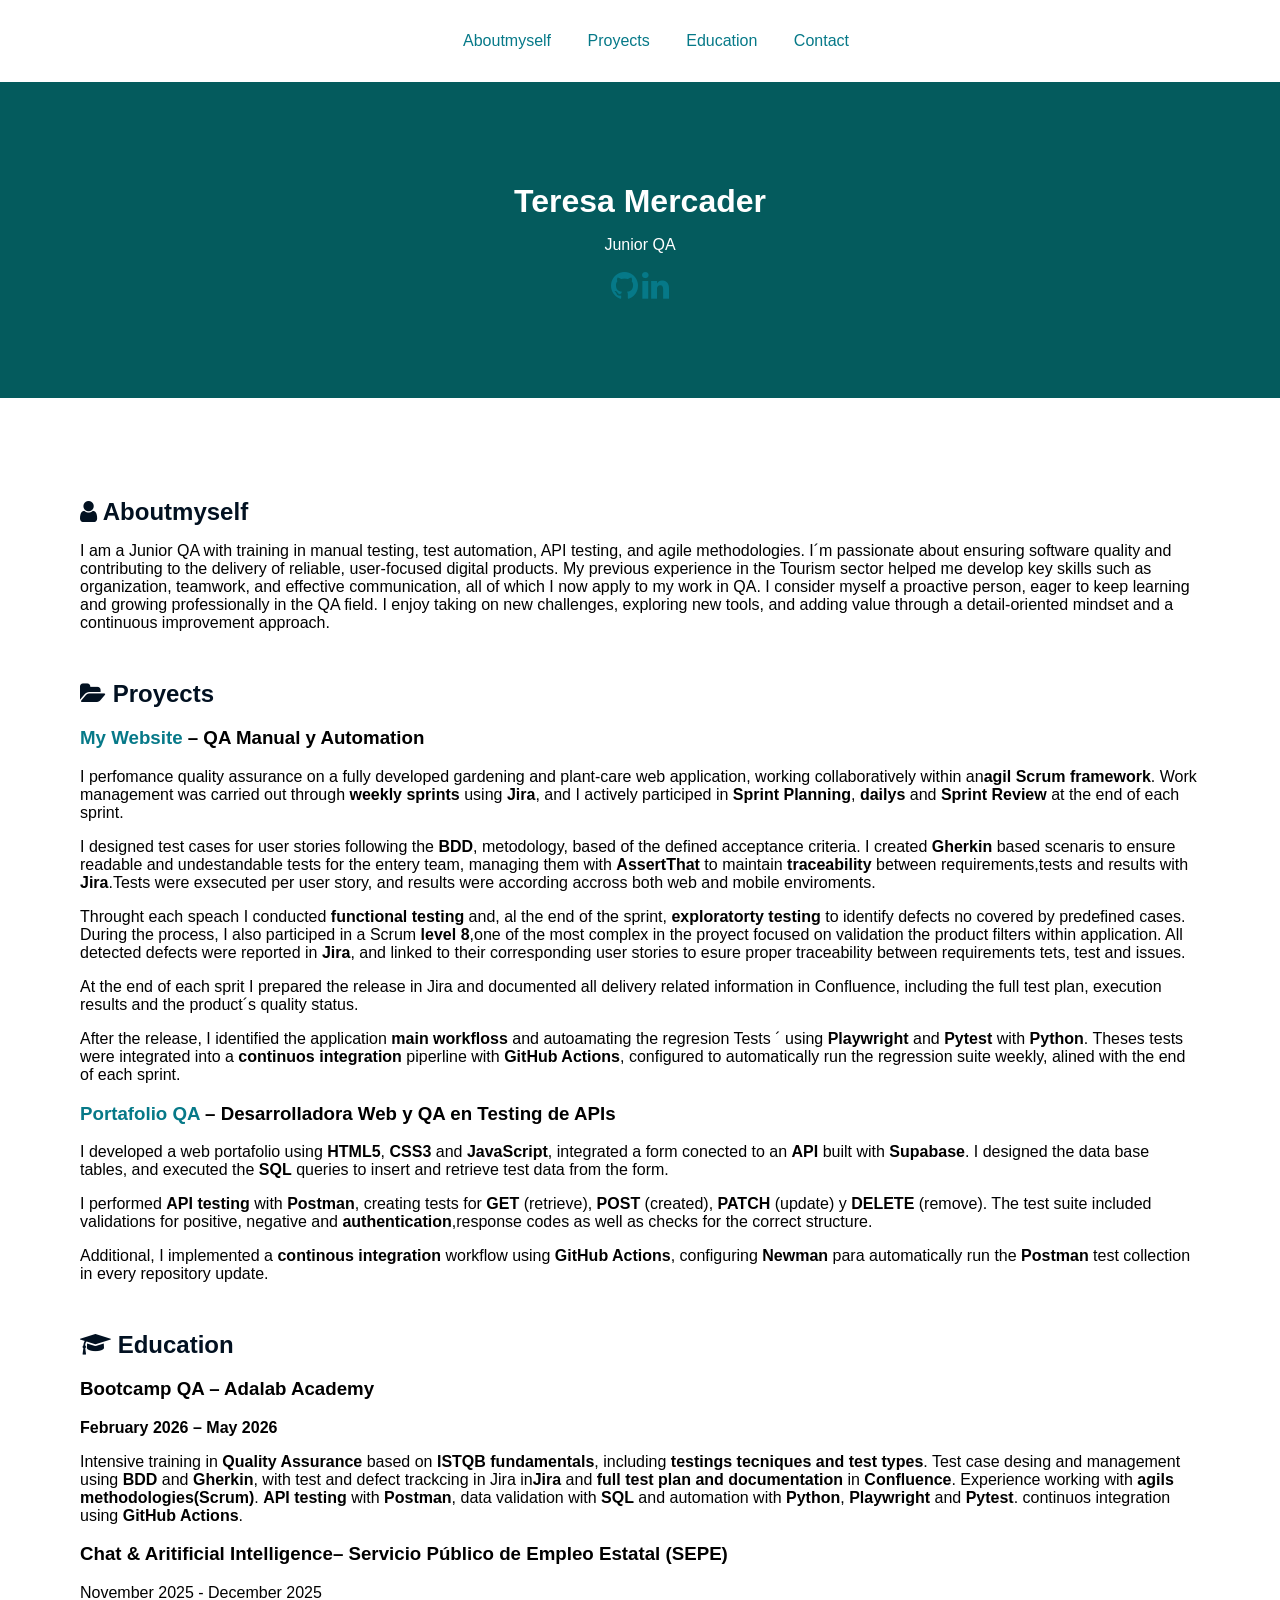
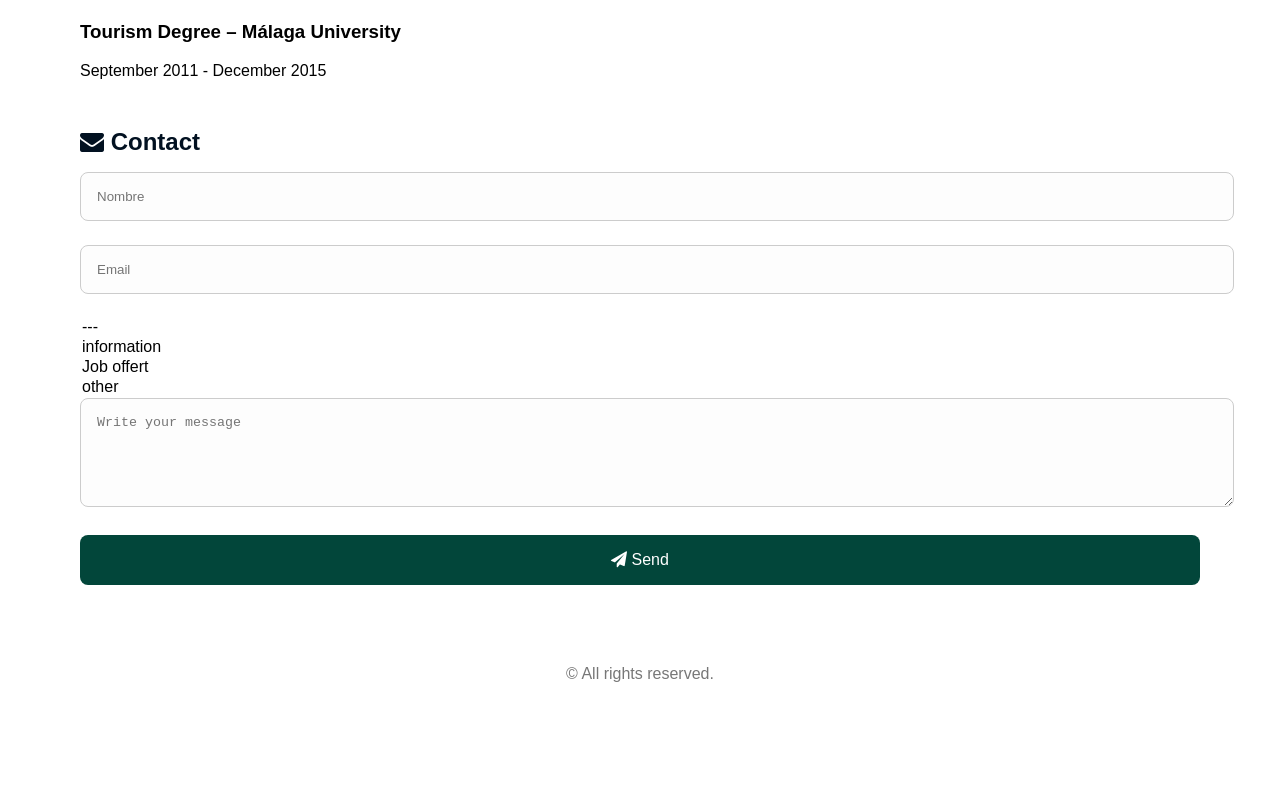
==== commit b061a4c5: "Update index.html" ====
--- a/index.html
+++ b/index.html
@@ -57,8 +57,8 @@
 
       <h3>
         <a id="linkproyectoapi"
-          href="https://adalab-equipo2.atlassian.net/jira/software/projects/SCRUM/boards/1/backlog"
-          target="_blank">My Website</a>
+          href="https://adalab-equipo2.atlassian.net/jira/software/projects/SCRUM/boards/1/backlog" target="_blank">My
+          Website</a>
         – QA Manual y Automation
       </h3>
       <p>
@@ -87,16 +87,17 @@
       </p>
 
       <p>
-        At the end of each sprint, I prepared the <strong>release</strong> in <strong>Jira</strong>
-        and document all delivery relatded information in <strong>Confluence</strong> included
-        <strong>full test plan</strong>, execution, results, and the products quality status.
+        At the end of each sprit I prepared the release in Jira and documented all delivery related information in Confluence, 
+        including the full test plan, execution results and the product´s quality status.
+    
       </p>
 
       <p>
-        After the release, I identified the application  <strong>main workfloss </strong> and autoamating the regresion Tests ´
-        utilizando using <strong>Playwright</strong> and <strong>Pytest</strong> with <strong>Python</strong>. 
+        After the release, I identified the application <strong>main workfloss </strong> and autoamating the regresion
+        Tests ´
+        using <strong>Playwright</strong> and <strong>Pytest</strong> with <strong>Python</strong>.
         Theses tests were integrated into a <strong>continuos integration</strong> piperline with
-        <strong>GitHub Actions</strong>, configured to automatically run the regression suite weekly, alined 
+        <strong>GitHub Actions</strong>, configured to automatically run the regression suite weekly, alined
         with the end of each sprint.
       </p>
 
@@ -107,7 +108,8 @@
       </h3>
       <p>
         I developed a web portafolio using <strong>HTML5</strong>, <strong>CSS3</strong> and
-        <strong>JavaScript</strong>, integrated a form conected to an <strong>API</strong> built with <strong>Supabase</strong>. 
+        <strong>JavaScript</strong>, integrated a form conected to an <strong>API</strong> built with
+        <strong>Supabase</strong>.
         I designed the data base tables, and executed the <strong>SQL</strong> queries to insert and retrieve
         test data from the form.
       </p>
@@ -136,10 +138,10 @@
       <h3>Bootcamp QA – Adalab Academy </h3>
       <p><strong>February 2026 – May 2026</strong></p>
       <p>
-        Intensive training in  <strong>Quality Assurance</strong> based on 
-        <strong>ISTQB fundamentals</strong>, including <strong>testings tecniques</strong> 
-        <strong>and test types</strong>. Test case desing and management using <strong>BDD</strong> and 
-        <strong>Gherkin</strong>, with test and defect trackcing in Jira 
+        Intensive training in <strong>Quality Assurance</strong> based on
+        <strong>ISTQB fundamentals</strong>, including <strong>testings tecniques</strong>
+        <strong>and test types</strong>. Test case desing and management using <strong>BDD</strong> and
+        <strong>Gherkin</strong>, with test and defect trackcing in Jira
         in<strong>Jira</strong> and <strong>full test plan and documentation </strong> in
         <strong>Confluence</strong>. Experience working with <strong>agils methodologies(Scrum)</strong>.
         <strong>API testing</strong> with <strong>Postman</strong>, data validation with
@@ -162,12 +164,12 @@
       </h2>
       <form id="contactForm" onsubmit="return enviarFormulario(event)">
         <input id="nombre" type="text" placeholder="Nombre" required/ maxlength="15">
-        <input id="email" type="email" placeholder="Email" required
-        <select id="asunto">
-          <option value="">---</option>
-          <option value="info">information</option>
-          <option value="job">Job offert </option>
-          <option value="other">other</option>
+        <input id="email" type="email" placeholder="Email" required <select id="asunto">
+     </select id=asunto> 
+        <option value="">---</option>
+        <option value="info">information</option>
+        <option value="job">Job offert </option>
+        <option value="other">other</option>
         </select>
         <textarea id="mensaje" rows="5" placeholder="Write your message"></textarea>
         <button id="enviar" type="submit">
@@ -177,7 +179,6 @@
       <p id="formMessage"></p>
     </section>
 
-
     <footer>
       <p>&copy; All rights reserved.</p>
     </footer>
--- a/style.css
+++ b/style.css
@@ -57,7 +57,7 @@
 }
 
 a {
-  color: #056f78;
+  color: #067988;
   text-decoration: none;
 }
 
